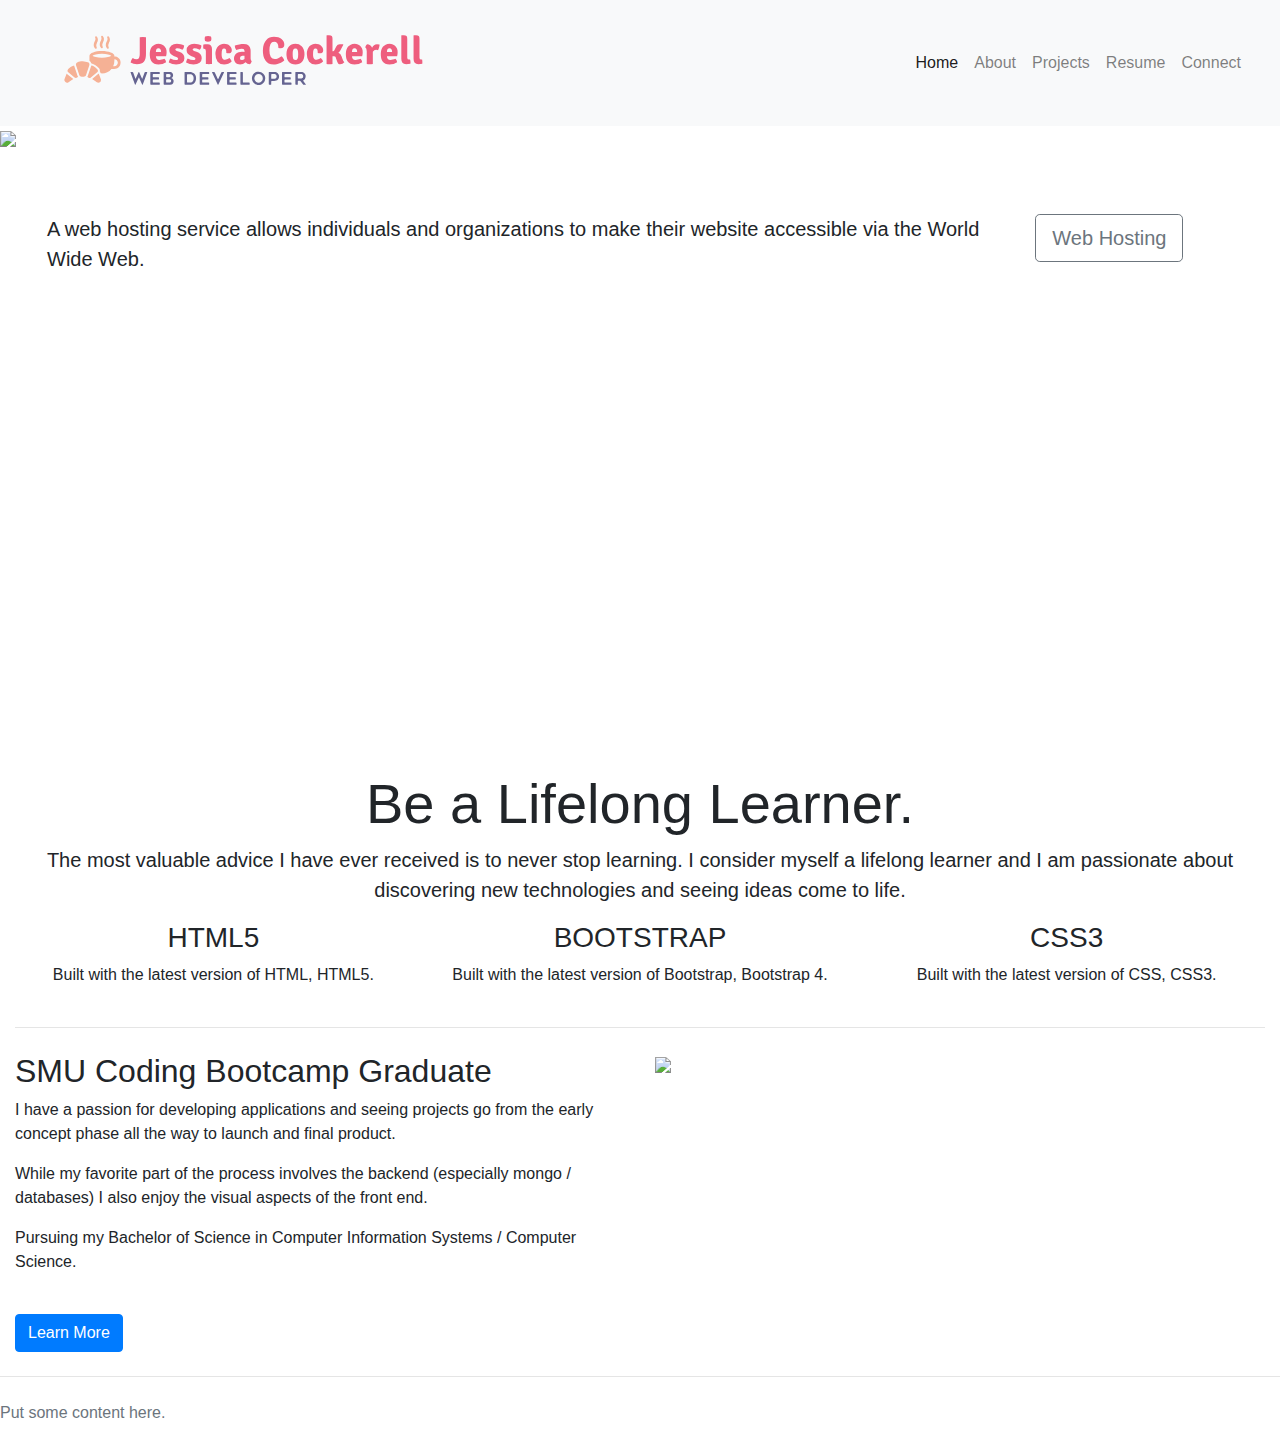
==== src/index.html @ 901bef82 "added slider and nav bar" ====
<!DOCTYPE html>
<html lang="en" dir="ltr">

<head>
	<meta charset="utf-8">
	<meta name="viewport" content="width=device-width, initial-scale=1">
	<title>Jessica Cockerell - Web Developer</title>
	<link rel="stylesheet" href="https://maxcdn.bootstrapcdn.com/bootstrap/4.0.0/css/bootstrap.min.css">
	<script src="https://ajax.googleapis.com/ajax/libs/jquery/3.3.1/jquery.min.js"></script>
	<script src="https://cdnjs.cloudflare.com/ajax/libs/popper.js/1.12.9/umd/popper.min.js"></script>
	<script src="https://maxcdn.bootstrapcdn.com/bootstrap/4.0.0/js/bootstrap.min.js"></script>
	<script src="https://use.fontawesome.com/releases/v5.0.8/js/all.js"></script>
	<link href="style.css" rel="stylesheet">
</head>

<body>
<!-- Navbar -->
  <nav class="navbar navbar-expand-md navbar-light bg-light sticky-top">
  		<div class="container-fluid">
  			<a class="navbar-brand" href="#"><img src="assets/images/jclogo.png"></a>
  			<button class="navbar-toggler" type="button" data-toggle="collapse" data-target="#navbarResponsive">
  			<span class="navbar-toggler-icon"></span>
  		</button>
  			<div class="collapse navbar-collapse" id="navbarResponsive">
  				<ul class="navbar-nav ml-auto">
  					<li class="nav-item active">
  						<a class="nav-link" href="#">Home</a>
  					</li>
  					<li class="nav-item">
  						<a class="nav-link" href="#">About</a>
  					</li>
  					<li class="nav-item">
  						<a class="nav-link" href="#">Projects</a>
  					</li>
  					<li class="nav-item">
  						<a class="nav-link" href="#">Resume</a>
  					</li>
  					<li class="nav-item">
  						<a class="nav-link" href="#">Connect</a>
  					</li>
  				</ul>

  			</div>
  		</div>
  	</nav>


  <main role="main">

    <!--- Image Slider -->
  	<div id="slides" class="carousel slide" data-ride="carousel">
  		<ul class="carousel-indicators">
  			<li data-target="#slides" data-slide-to="0" class="active"></li>
  			<li data-target="#slides" data-slide-to="1"></li>
  			<li data-target="#slides" data-slide-to="2"></li>
  		</ul>

  		<div class="carousel-inner">
  			<div class="carousel-item active">
  				<img src="assets/images/morningwork.jpg" />
  				<div class="carousel-caption">
  					<h1 class="display-2">Bootstrap</h1>
  					<h3>Complete Website Layout</h3>
  					<button type="button" class="btn btn-outline-light btn-lg">VIEW DEMO</button>
  					<button type="button" class="btn btn-primary btn-lg">Get Started</button>
  				</div>
  			</div>
  			<div class="carousel-item">
  				<img src="assets/images/morningwork.jpg" />
  			</div>
  			<div class="carousel-item">
  				<img src="assets/images/marb.jpg" />
  			</div>
  		</div>
  	</div>


    <!--- Jumbotron -->
  	<div class="container-fluid">
  		<div class="row jumbotron">
  			<div class="col-xs-12 col-sm-12 col-md-9 col-lg-9 col-xl-10">
  				<p class="lead"> A web hosting service allows individuals and organizations to make their website accessible via the World Wide Web.</p>
  			</div>
  			<div class="col-xs-12 col-sm-12 col-md-3 col-lg-3 col-xl-2">
  				<a href="#"><button type="button" class="btn btn-outline-secondary btn-lg">Web Hosting</button></a>
  			</div>
  		</div>
  	</div>

    <!-- <section class="jumbotron text-center"> -->
      <!-- <div class="container">
        <h1 class="jumbotron-heading">Album example</h1>
        <p class="lead text-muted">Something short and leading about the collection below—its contents, the creator, etc. Make it short and sweet, but not too short so folks don't simply skip over it entirely.</p>
        <p>
          <a href="#" class="btn btn-primary my-2">Main call to action</a>
          <a href="#" class="btn btn-secondary my-2">Secondary action</a>
        </p>
      </div> -->
    <!-- </section> -->

    <!--- Welcome Section -->
<div class="container-fluid padding">
  <div class="row welcome text-center">
    <div class="col-12">
      <h1 class="display-4">Be a Lifelong Learner.</h1>
    </div>
    <hr />
    <div class="col-12">
      <p class="lead">The most valuable advice I have ever received is to never stop learning. I consider myself a lifelong learner and I am passionate about discovering new technologies and seeing ideas come to life.</p>
    </div>
  </div>
</div>

<!--- Three Column Section -->
<div class="container-fluid padding">
  <div class="row text-center padding">
    <div class="col-xs-12 col-sm-6 col-md-4">
      <i class="fas fa-code"></i>
      <h3>HTML5</h3>
      <p>Built with the latest version of HTML, HTML5.</p>
    </div>
    <div class="col-xs-12 col-sm-6 col-md-4">
      <i class="fas fa-bold"></i>
      <h3>BOOTSTRAP</h3>
      <p>Built with the latest version of Bootstrap, Bootstrap 4.</p>
    </div>
    <div class="col-sm-12 col-md-4">
      <i class="fab fa-css3"></i>
      <h3>CSS3</h3>
      <p>Built with the latest version of CSS, CSS3.</p>
    </div>
  </div>
  <hr class="my-4" />
</div>

<!--- Two Column Section -->
<div class="container-fluid padding">
  <div class="row padding">
    <div class="col-lg-6">
      <h2>SMU Coding Bootcamp Graduate</h2>
      <p>I have a passion for developing applications and seeing projects go from the early concept phase all the way to launch and final product.</p>
      <p>While my favorite part of the process involves the backend (especially mongo / databases) I also enjoy the visual aspects of the front end.</p>
      <p>Pursuing my Bachelor of Science in Computer Information Systems / Computer Science. </p>
      <br />
      <a href="#" class="btn btn-primary">Learn More</a>
    </div>
    <div class="col-lg-6">
      <img src="img/desk.png" class="img-fluid" />
    </div>
  </div>
</div>
<hr class="my-4" />

  </main>

  <footer class="text-muted">
    <p>Put some content here.</p>
  </footer>

  <!-- jQuery (necessary for Bootstrap's JavaScript plugins) -->
<script src="https://ajax.googleapis.com/ajax/libs/jquery/1.12.4/jquery.min.js"></script>
<!-- Include all compiled plugins (below), or include individual files as needed -->
<script src="js/bootstrap.min.js"></script>
</body>

</html>
---- src/style.css ----
/* :root {
  --jumbotron-padding-y: 3rem;
} */


.jumbotron {
  height: 620px;
  width: 100%;
  /* background-image: url("assets/images/morningwork.jpg"); */
  /* background-size: cover;
  background-repeat: no-repeat;
  background-position: center; */
  border-radius: 0;
  color: $white;
  margin-bottom: 0;
  background-color: #fff;
}
/* @media (min-width: 768px) {
  .jumbotron {
    padding-top: calc(var(--jumbotron-padding-y) * 2);
    padding-bottom: calc(var(--jumbotron-padding-y) * 2);
  }
}

.jumbotron p:last-child {
  margin-bottom: 0;
}

.jumbotron-heading {
  font-weight: 300;
}

.jumbotron .container {
  max-width: 40rem;
}

footer {
  padding-top: 3rem;
  padding-bottom: 3rem;
}

footer p {
  margin-bottom: .25rem;
} */
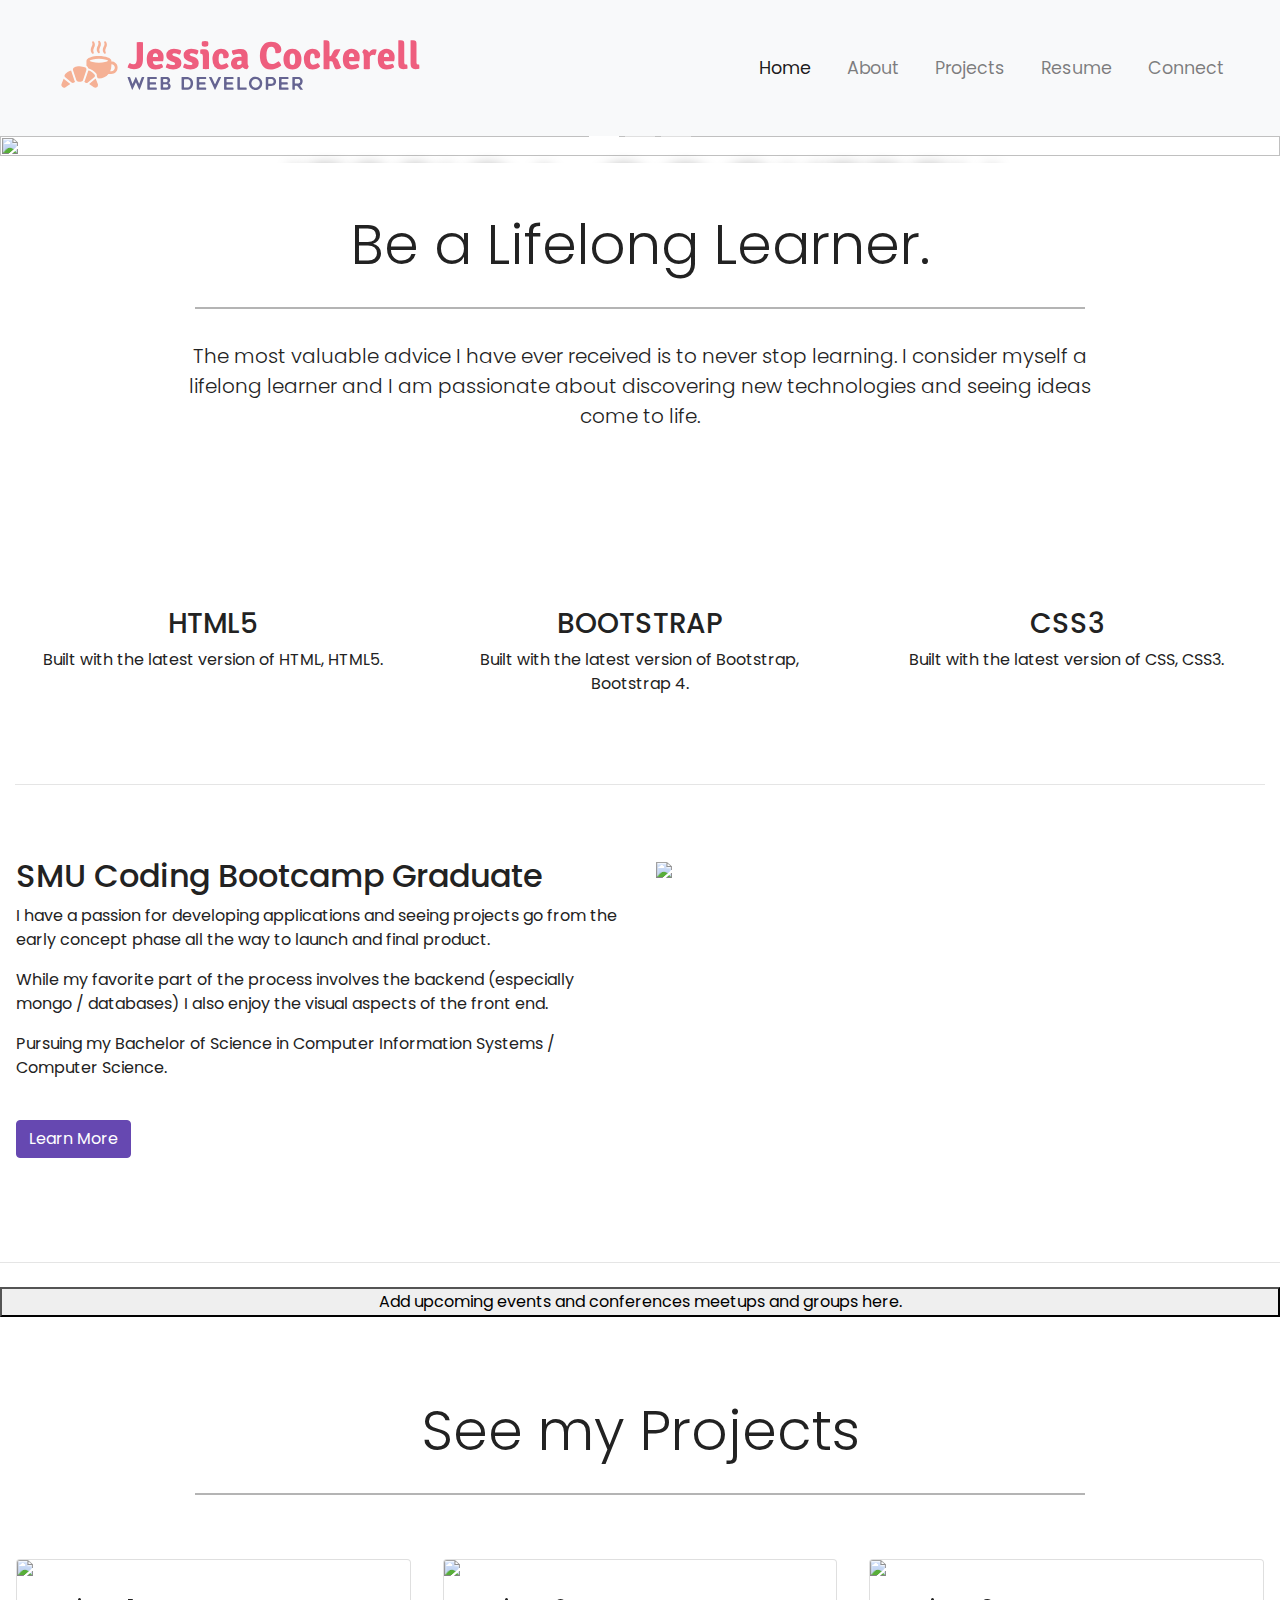
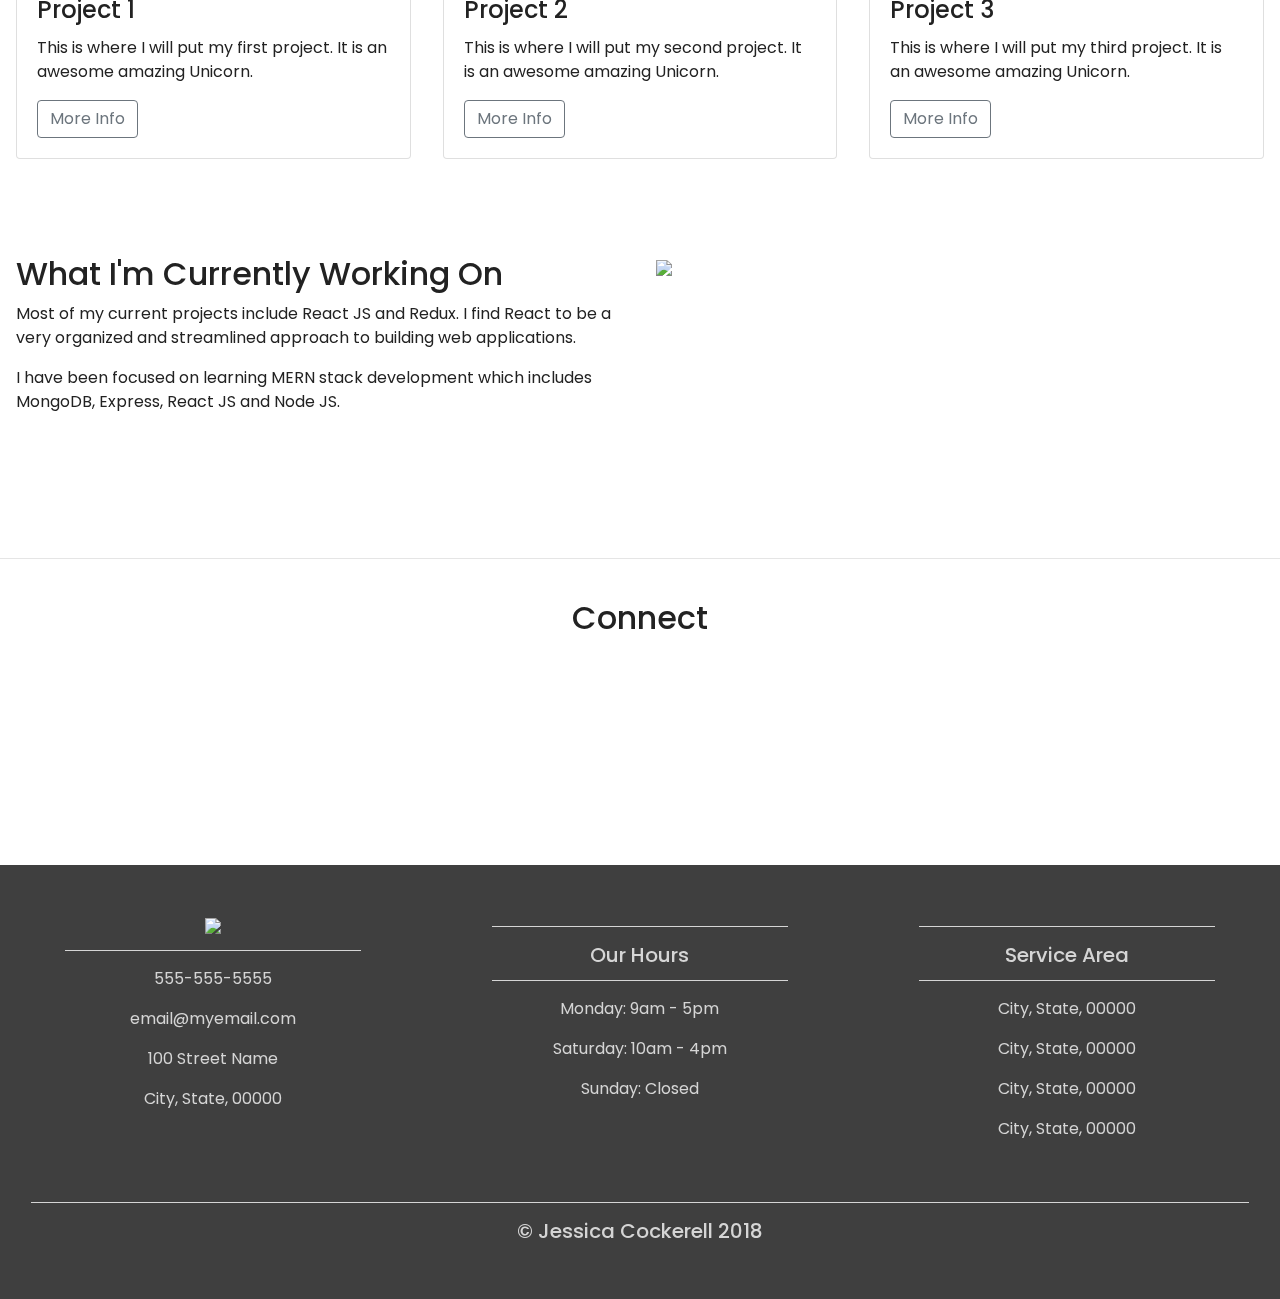
==== commit 962ec60b: "Projects and education sections" ====
--- a/src/index.html
+++ b/src/index.html
@@ -2,165 +2,295 @@
 <html lang="en" dir="ltr">
 
 <head>
-	<meta charset="utf-8">
-	<meta name="viewport" content="width=device-width, initial-scale=1">
-	<title>Jessica Cockerell - Web Developer</title>
-	<link rel="stylesheet" href="https://maxcdn.bootstrapcdn.com/bootstrap/4.0.0/css/bootstrap.min.css">
-	<script src="https://ajax.googleapis.com/ajax/libs/jquery/3.3.1/jquery.min.js"></script>
-	<script src="https://cdnjs.cloudflare.com/ajax/libs/popper.js/1.12.9/umd/popper.min.js"></script>
-	<script src="https://maxcdn.bootstrapcdn.com/bootstrap/4.0.0/js/bootstrap.min.js"></script>
-	<script src="https://use.fontawesome.com/releases/v5.0.8/js/all.js"></script>
-	<link href="style.css" rel="stylesheet">
+  <meta charset="utf-8">
+  <meta name="viewport" content="width=device-width, initial-scale=1">
+  <title>Jessica Cockerell - Web Developer</title>
+  <link rel="stylesheet" href="https://maxcdn.bootstrapcdn.com/bootstrap/4.0.0/css/bootstrap.min.css">
+  <script src="https://ajax.googleapis.com/ajax/libs/jquery/3.3.1/jquery.min.js"></script>
+  <script src="https://cdnjs.cloudflare.com/ajax/libs/popper.js/1.12.9/umd/popper.min.js"></script>
+  <script src="https://maxcdn.bootstrapcdn.com/bootstrap/4.0.0/js/bootstrap.min.js"></script>
+  <script src="https://use.fontawesome.com/releases/v5.0.8/js/all.js"></script>
+  <link href="style.css" rel="stylesheet">
 </head>
 
 <body>
-<!-- Navbar -->
+  <!-- Navbar -->
   <nav class="navbar navbar-expand-md navbar-light bg-light sticky-top">
-  		<div class="container-fluid">
-  			<a class="navbar-brand" href="#"><img src="assets/images/jclogo.png"></a>
-  			<button class="navbar-toggler" type="button" data-toggle="collapse" data-target="#navbarResponsive">
+    <div class="container-fluid">
+      <a class="navbar-brand" href="#"><img src="assets/images/jclogo.png"></a>
+      <button class="navbar-toggler" type="button" data-toggle="collapse" data-target="#navbarResponsive">
   			<span class="navbar-toggler-icon"></span>
   		</button>
-  			<div class="collapse navbar-collapse" id="navbarResponsive">
-  				<ul class="navbar-nav ml-auto">
-  					<li class="nav-item active">
-  						<a class="nav-link" href="#">Home</a>
-  					</li>
-  					<li class="nav-item">
-  						<a class="nav-link" href="#">About</a>
-  					</li>
-  					<li class="nav-item">
-  						<a class="nav-link" href="#">Projects</a>
-  					</li>
-  					<li class="nav-item">
-  						<a class="nav-link" href="#">Resume</a>
-  					</li>
-  					<li class="nav-item">
-  						<a class="nav-link" href="#">Connect</a>
-  					</li>
-  				</ul>
-
-  			</div>
-  		</div>
-  	</nav>
+      <div class="collapse navbar-collapse" id="navbarResponsive">
+        <ul class="navbar-nav ml-auto">
+          <li class="nav-item active">
+            <a class="nav-link" href="#">Home</a>
+          </li>
+          <li class="nav-item">
+            <a class="nav-link" href="#">About</a>
+          </li>
+          <li class="nav-item">
+            <a class="nav-link" href="#">Projects</a>
+          </li>
+          <li class="nav-item">
+            <a class="nav-link" href="#">Resume</a>
+          </li>
+          <li class="nav-item">
+            <a class="nav-link" href="#">Connect</a>
+          </li>
+        </ul>
+
+      </div>
+    </div>
+  </nav>
 
 
   <main role="main">
 
     <!--- Image Slider -->
-  	<div id="slides" class="carousel slide" data-ride="carousel">
-  		<ul class="carousel-indicators">
-  			<li data-target="#slides" data-slide-to="0" class="active"></li>
-  			<li data-target="#slides" data-slide-to="1"></li>
-  			<li data-target="#slides" data-slide-to="2"></li>
-  		</ul>
-
-  		<div class="carousel-inner">
-  			<div class="carousel-item active">
-  				<img src="assets/images/morningwork.jpg" />
-  				<div class="carousel-caption">
-  					<h1 class="display-2">Bootstrap</h1>
-  					<h3>Complete Website Layout</h3>
-  					<button type="button" class="btn btn-outline-light btn-lg">VIEW DEMO</button>
-  					<button type="button" class="btn btn-primary btn-lg">Get Started</button>
-  				</div>
-  			</div>
-  			<div class="carousel-item">
-  				<img src="assets/images/morningwork.jpg" />
-  			</div>
-  			<div class="carousel-item">
-  				<img src="assets/images/marb.jpg" />
-  			</div>
-  		</div>
-  	</div>
+    <div id="slides" class="carousel slide" data-ride="carousel">
+      <ul class="carousel-indicators">
+        <li data-target="#slides" data-slide-to="0" class="active"></li>
+        <li data-target="#slides" data-slide-to="1"></li>
+        <li data-target="#slides" data-slide-to="2"></li>
+      </ul>
+
+      <div class="carousel-inner">
+        <div class="carousel-item active">
+          <img src="assets/images/morningwork.jpg" />
+          <div class="carousel-caption">
+            <h1 class="display-2">Jessica Cockerell</h1>
+            <h3>Full Stack Web Developer</h3>
+            <button type="button" class="btn btn-outline-light btn-lg">CONNECT</button>
+            <button type="button" class="btn btn-primary btn-lg">See Projects</button>
+          </div>
+        </div>
+        <div class="carousel-item">
+          <img src="assets/images/morningwork.jpg" />
+        </div>
+        <div class="carousel-item">
+          <img src="assets/images/marb.jpg" />
+        </div>
+      </div>
+    </div>
 
 
     <!--- Jumbotron -->
-  	<div class="container-fluid">
-  		<div class="row jumbotron">
-  			<div class="col-xs-12 col-sm-12 col-md-9 col-lg-9 col-xl-10">
-  				<p class="lead"> A web hosting service allows individuals and organizations to make their website accessible via the World Wide Web.</p>
-  			</div>
-  			<div class="col-xs-12 col-sm-12 col-md-3 col-lg-3 col-xl-2">
-  				<a href="#"><button type="button" class="btn btn-outline-secondary btn-lg">Web Hosting</button></a>
-  			</div>
-  		</div>
-  	</div>
-
-    <!-- <section class="jumbotron text-center"> -->
-      <!-- <div class="container">
-        <h1 class="jumbotron-heading">Album example</h1>
-        <p class="lead text-muted">Something short and leading about the collection below—its contents, the creator, etc. Make it short and sweet, but not too short so folks don't simply skip over it entirely.</p>
-        <p>
-          <a href="#" class="btn btn-primary my-2">Main call to action</a>
-          <a href="#" class="btn btn-secondary my-2">Secondary action</a>
-        </p>
-      </div> -->
-    <!-- </section> -->
+    <!-- <div class="container-fluid">
+      <div class="row jumbotron">
+        <div class="col-xs-12 col-sm-12 col-md-9 col-lg-9 col-xl-10">
+          <p class="lead"> A web hosting service allows individuals and organizations to make their website accessible via the World Wide Web.</p>
+        </div>
+        <div class="col-xs-12 col-sm-12 col-md-3 col-lg-3 col-xl-2">
+          <a href="#"><button type="button" class="btn btn-outline-secondary btn-lg">Web Hosting</button></a>
+        </div>
+      </div>
+    </div> -->
+
 
     <!--- Welcome Section -->
-<div class="container-fluid padding">
-  <div class="row welcome text-center">
-    <div class="col-12">
-      <h1 class="display-4">Be a Lifelong Learner.</h1>
-    </div>
-    <hr />
-    <div class="col-12">
-      <p class="lead">The most valuable advice I have ever received is to never stop learning. I consider myself a lifelong learner and I am passionate about discovering new technologies and seeing ideas come to life.</p>
-    </div>
-  </div>
-</div>
-
-<!--- Three Column Section -->
-<div class="container-fluid padding">
-  <div class="row text-center padding">
-    <div class="col-xs-12 col-sm-6 col-md-4">
-      <i class="fas fa-code"></i>
-      <h3>HTML5</h3>
-      <p>Built with the latest version of HTML, HTML5.</p>
-    </div>
-    <div class="col-xs-12 col-sm-6 col-md-4">
-      <i class="fas fa-bold"></i>
-      <h3>BOOTSTRAP</h3>
-      <p>Built with the latest version of Bootstrap, Bootstrap 4.</p>
-    </div>
-    <div class="col-sm-12 col-md-4">
-      <i class="fab fa-css3"></i>
-      <h3>CSS3</h3>
-      <p>Built with the latest version of CSS, CSS3.</p>
-    </div>
-  </div>
-  <hr class="my-4" />
-</div>
-
-<!--- Two Column Section -->
-<div class="container-fluid padding">
-  <div class="row padding">
-    <div class="col-lg-6">
-      <h2>SMU Coding Bootcamp Graduate</h2>
-      <p>I have a passion for developing applications and seeing projects go from the early concept phase all the way to launch and final product.</p>
-      <p>While my favorite part of the process involves the backend (especially mongo / databases) I also enjoy the visual aspects of the front end.</p>
-      <p>Pursuing my Bachelor of Science in Computer Information Systems / Computer Science. </p>
-      <br />
-      <a href="#" class="btn btn-primary">Learn More</a>
-    </div>
-    <div class="col-lg-6">
-      <img src="img/desk.png" class="img-fluid" />
-    </div>
-  </div>
-</div>
-<hr class="my-4" />
-
+    <div class="container-fluid padding">
+      <div class="row welcome text-center">
+        <div class="col-12">
+          <h1 class="display-4">Be a Lifelong Learner.</h1>
+        </div>
+        <hr />
+        <div class="col-12">
+          <p class="lead">The most valuable advice I have ever received is to never stop learning. I consider myself a lifelong learner and I am passionate about discovering new technologies and seeing ideas come to life.</p>
+        </div>
+      </div>
+    </div>
+
+    <!--- Three Column Section -->
+    <div class="container-fluid padding">
+      <div class="row text-center padding">
+        <div class="col-xs-12 col-sm-6 col-md-4">
+          <i class="fas fa-code"></i>
+          <h3>HTML5</h3>
+          <p>Built with the latest version of HTML, HTML5.</p>
+        </div>
+        <div class="col-xs-12 col-sm-6 col-md-4">
+          <i class="fas fa-bold"></i>
+          <h3>BOOTSTRAP</h3>
+          <p>Built with the latest version of Bootstrap, Bootstrap 4.</p>
+        </div>
+        <div class="col-sm-12 col-md-4">
+          <i class="fab fa-css3"></i>
+          <h3>CSS3</h3>
+          <p>Built with the latest version of CSS, CSS3.</p>
+        </div>
+      </div>
+      <hr class="my-4" />
+    </div>
+
+    <!--- Two Column Section -->
+    <div class="container-fluid padding">
+      <div class="row padding">
+        <div class="col-lg-6">
+          <h2>SMU Coding Bootcamp Graduate</h2>
+          <p>I have a passion for developing applications and seeing projects go from the early concept phase all the way to launch and final product.</p>
+          <p>While my favorite part of the process involves the backend (especially mongo / databases) I also enjoy the visual aspects of the front end.</p>
+          <p>Pursuing my Bachelor of Science in Computer Information Systems / Computer Science. </p>
+          <br />
+          <a href="#" class="btn btn-primary">Learn More</a>
+        </div>
+        <div class="col-lg-6">
+          <img src="assets/images/class.png" class="img-fluid" />
+        </div>
+      </div>
+    </div>
+    <hr class="my-4" />
+
+    <!--- Fixed background -->
+    <figure>
+      <div class="fixed-wrap">
+        <div id="fixed">
+        </div>
+      </div>
+    </figure>
+
+    <!--- Upcoming Events Section -->
+
+    <button class="fun" data-toggle="collapse" data-target="#emoji">Add upcoming events and conferences meetups and groups here.</button>
+    <div id="emoji" class="collapse">
+      <div class="container-fluid padding">
+        <div class="row text-center">
+          <div class="col-sm-6 col-md-3">
+            <img class="gif" src="img/gif/panda.gif" />
+          </div>
+          <div class="col-sm-6 col-md-3">
+            <img class="gif" src="img/gif/poo.gif" />
+          </div>
+          <div class="col-sm-6 col-md-3">
+            <img class="gif" src="img/gif/unicorn.gif" />
+          </div>
+          <div class="col-sm-6 col-md-3">
+            <img class="gif" src="img/gif/chicken.gif" />
+          </div>
+        </div>
+      </div>
+    </div>
+
+    <!--- My Projects -->
+    <div class="container-fluid padding">
+      <div class="row welcome text-center">
+        <div class="col-12">
+          <h1 class="display-4">See my Projects</h1>
+        </div>
+        <hr />
+      </div>
+    </div>
+
+    <!--- Cards -->
+    <div class="container-fluid padding">
+      <div class="row padding">
+        <div class="col-md-4">
+          <div class="card">
+            <img class="card-img-top" src="img/team1.png" />
+            <div class="card-body">
+              <h4 class="card-title">Project 1</h4>
+              <p class="cardd-text">This is where I will put my first project. It is an awesome amazing Unicorn.</p>
+              <a href="#" class="btn btn-outline-secondary">More Info</a>
+            </div>
+          </div>
+        </div>
+        <div class="col-md-4">
+          <div class="card">
+            <img class="card-img-top" src="img/team2.png" />
+            <div class="card-body">
+              <h4 class="card-title">Project 2</h4>
+              <p class="cardd-text">This is where I will put my second project. It is an awesome amazing Unicorn.</p>
+              <a href="#" class="btn btn-outline-secondary">More Info</a>
+            </div>
+          </div>
+        </div>
+        <div class="col-md-4">
+          <div class="card">
+            <img class="card-img-top" src="img/team3.png" />
+            <div class="card-body">
+              <h4 class="card-title">Project 3</h4>
+              <p class="cardd-text">This is where I will put my third project. It is an awesome amazing Unicorn.</p>
+              <a href="#" class="btn btn-outline-secondary">More Info</a>
+            </div>
+          </div>
+        </div>
+      </div>
+    </div>
+
+    <!--- Two Column Section -->
+    <div class="container-fluid padding">
+      <div class="row padding">
+        <div class="col-lg-6">
+          <h2>What I'm Currently Working On</h2>
+          <p>Most of my current projects include React JS and Redux. I find React to be a very organized and streamlined approach to building web applications.</p>
+          <p>I have been focused on learning MERN stack development which includes MongoDB, Express, React JS and Node JS. </p>
+          <br />
+        </div>
+        <div class="col-lg-6">
+          <img src="img/bootstrap2.png" class="img-fluid" />
+        </div>
+      </div>
+    </div>
+    <hr class="my-4" />
+
+    <!--- Connect -->
+    <div class="container-fluid padding">
+      <div class="row text-center padding">
+        <div class="col-12">
+          <h2>Connect</h2>
+        </div>
+        <div class="col-12 social padding">
+          <a href="#"><i class="fab fa-twitter"></i></a>
+          <a href="#"><i class="fab fa-github"></i></a>
+          <a href="#"><i class="fab fa-linkedin"></i></a>
+          <a href="#"><i class="fab fa-product-hunt"></i></a>
+          <a href="#"><i class="fas fa-envelope-square"></i></a>
+        </div>
+      </div>
+    </div>
   </main>
 
-  <footer class="text-muted">
-    <p>Put some content here.</p>
+  <!--- Footer -->
+  <footer>
+    <div class="container-fluid padding">
+      <div class="row text-center">
+        <div class="col-md-4">
+          <img src="img/w3newbie.png" />
+          <hr class="light" />
+          <p>555-555-5555</p>
+          <p>email@myemail.com</p>
+          <p>100 Street Name</p>
+          <p>City, State, 00000</p>
+        </div>
+        <div class="col-md-4">
+          <hr class="light" />
+          <h5>Our Hours</h5>
+          <hr class="light" />
+          <p>Monday: 9am - 5pm</p>
+          <p>Saturday: 10am - 4pm</p>
+          <p>Sunday: Closed</p>
+        </div>
+        <div class="col-md-4">
+          <hr class="light" />
+          <h5>Service Area</h5>
+          <hr class="light" />
+          <p>City, State, 00000</p>
+          <p>City, State, 00000</p>
+          <p>City, State, 00000</p>
+          <p>City, State, 00000</p>
+        </div>
+      </div>
+      <div class="col-12 text-center">
+        <hr class="light-100" />
+        <h5>&copy; Jessica Cockerell 2018</h5>
+      </div>
+    </div>
   </footer>
 
   <!-- jQuery (necessary for Bootstrap's JavaScript plugins) -->
-<script src="https://ajax.googleapis.com/ajax/libs/jquery/1.12.4/jquery.min.js"></script>
-<!-- Include all compiled plugins (below), or include individual files as needed -->
-<script src="js/bootstrap.min.js"></script>
+  <script src="https://ajax.googleapis.com/ajax/libs/jquery/1.12.4/jquery.min.js"></script>
+  <!-- Include all compiled plugins (below), or include individual files as needed -->
+  <script src="js/bootstrap.min.js"></script>
 </body>
 
 </html>
--- a/src/style.css
+++ b/src/style.css
@@ -1,44 +1,283 @@
-/* :root {
-  --jumbotron-padding-y: 3rem;
-} */
-
+@import url('https://fonts.googleapis.com/css?family=Poppins:400,500,700');
+
+html, body {
+  height: 100%;
+  width: 100%;
+  font-family: 'Poppins', sans-serif;
+  color: #222;
+}
+
+.navbar {
+  padding: .8rem;
+}
+
+.navbar-nav li {
+  padding-right: 20px;
+}
+
+.nav-link {
+  font-size: 1.1em !important;
+}
+
+.carousel-inner img {
+  width: 100%;
+  height: 100%;
+}
+
+.carousel-caption {
+  position: absolute;
+  top: 50%;
+  transform: translateY(-50%);
+}
+
+.carousel-caption h1 {
+  font-size: 500%;
+  text-transform: uppercase;
+  text-shadow: 1px 1px 15px #000;
+}
+
+.carousel-caption h3 {
+  font-size: 200%;
+  font-weight: 500;
+  text-shadow: 1px 1px 10px #000;
+  padding-bottom: 1rem;
+}
+
+.btn-primary {
+  background-color: #6648b1;
+  border: 1px solid #6648b1;
+}
+
+.btn-primary:hover {
+  background-color: #563d7c;
+  border: 1px solid #563d7c;
+}
 
 .jumbotron {
-  height: 620px;
-  width: 100%;
-  /* background-image: url("assets/images/morningwork.jpg"); */
-  /* background-size: cover;
-  background-repeat: no-repeat;
-  background-position: center; */
+  padding: 1rem;
   border-radius: 0;
-  color: $white;
-  margin-bottom: 0;
-  background-color: #fff;
-}
-/* @media (min-width: 768px) {
-  .jumbotron {
-    padding-top: calc(var(--jumbotron-padding-y) * 2);
-    padding-bottom: calc(var(--jumbotron-padding-y) * 2);
-  }
-}
-
-.jumbotron p:last-child {
-  margin-bottom: 0;
-}
-
-.jumbotron-heading {
-  font-weight: 300;
-}
-
-.jumbotron .container {
-  max-width: 40rem;
+}
+
+.padding {
+  padding-bottom: 2rem;
+}
+
+.welcome {
+  width: 75%;
+  margin: 0 auto;
+  padding-top: 2rem;
+}
+
+.welcome hr {
+  border-top: 2px solid #b4b4b4;
+  width: 95%;
+  margin-top: .3rem;
+  margin-bottom: 1rem;
+}
+
+.fa-code {
+  color: #e54d26;
+}
+.fa-bold {
+  color: #563d7c;
+}
+
+.fa-css3 {
+  color: #2163af;
+}
+
+.fa-code, .fa-bold, .fa-css3 {
+  font-size: 4em;
+  margin: 1rem;
+}
+
+.fun {
+  width: 100%;
+  margin-bottom: 2rem;
+}
+.gif {
+  max-width: 100%;
+}
+
+.social a {
+  font-size: 4.5em;
+  padding: 3rem;
+}
+
+.fa-facebook {
+  color: #3b5998;
+}
+
+.fa-twitter {
+  color: #00aced;
+}
+
+.fa-google-plus-g {
+  color: #dd4b39;
+}
+
+.fa-instagram {
+  color: #517fa4;
+}
+
+.fa-youtube {
+  color: #bb0000;
+}
+
+.fa-facebook:hover,
+.fa-twitter:hover,
+.fa-google-plus-g:hover,
+.fa-instagram:hover,
+.fa-youtube:hover {
+  color: #d5d5d5;
 }
 
 footer {
-  padding-top: 3rem;
-  padding-bottom: 3rem;
-}
-
-footer p {
-  margin-bottom: .25rem;
-} */
+  background-color: #3f3f3f;
+  color: #d5d5d5;
+  padding-top: 2rem;
+}
+
+hr.light {
+  border-top: 1px solid #d5d5d5;
+  width: 75%;
+  margin-top: .8rem;
+  margin-bottom: 1rem;
+}
+
+footer a {
+  color: #d5d5d5;
+}
+
+hr.light-100 {
+  border-top: 1px solid #d5d5d5;
+  width: 100%;
+  margin-top: .8rem;
+  margin-bottom: 1rem;
+}
+
+
+/*---Media Queries --*/
+@media (max-width: 992px) {
+  .social a {
+    font-size: 4em;
+    padding: 2rem;
+  }
+  }
+@media (max-width: 768px) {
+  .carousel-caption {
+    top: 45%;
+  }
+
+  .carousel-caption h1 {
+    font-size: 350%;
+  }
+
+  .carousel-caption h3 {
+    font-size: 140%;
+    font-weight: 400;
+    padding-bottom: .2rem;
+  }
+  .carousel-caption .btn {
+    font-size: 95%;
+    padding: 8px 14px;
+  }
+  .display-4 {
+    font-size: 200%;
+  }
+  .social a {
+    font-size: 2.5em;
+    padding: 1.2rem;
+  }
+}
+@media (max-width: 576px) {
+  .carousel-caption {
+    top: 40%;
+  }
+
+  .carousel-caption h1 {
+    font-size: 250%;
+  }
+
+  .carousel-caption h3 {
+    font-size: 110%;
+  }
+  .carousel-caption .btn {
+    font-size: 90%;
+    padding: 4px 8px;
+  }
+  .carousel-indicators {
+    display: none;
+  }
+  .display-4 {
+    font-size: 160%;
+  }
+  .social a {
+    font-size: 2em;
+    padding: .7rem;
+  }
+}
+
+
+/*---Firefox Bug Fix --*/
+.carousel-item {
+  transition: -webkit-transform 0.5s ease;
+  transition: transform 0.5s ease;
+  transition: transform 0.5s ease, -webkit-transform 0.5s ease;
+  -webkit-backface-visibility: visible;
+  backface-visibility: visible;
+}
+/*--- Fixed Background Image --*/
+figure {
+  position: relative;
+  width: 100%;
+  height: 60%;
+  margin: 0!important;
+}
+.fixed-wrap {
+  clip: rect(0, auto, auto, 0);
+  position: absolute;
+  top: 0;
+  left: 0;
+  width: 100%;
+  height: 100%;
+}
+#fixed {
+  background-image: url('img/mac.png');
+  position: fixed;
+  display: block;
+  top: 0;
+  left: 0;
+  width: 100%;
+  height: 100%;
+  background-size: cover;
+  background-position: center center;
+  -webkit-transform: translateZ(0);
+          transform: translateZ(0);
+  will-change: transform;
+}
+/*--- Bootstrap Padding Fix --*/
+[class*="col-"] {
+    padding: 1rem;
+}
+
+
+
+
+
+/*
+Extra small (xs) devices (portrait phones, less than 576px)
+No media query since this is the default in Bootstrap
+
+Small (sm) devices (landscape phones, 576px and up)
+@media (min-width: 576px) { ... }
+
+Medium (md) devices (tablets, 768px and up)
+@media (min-width: 768px) { ... }
+
+Large (lg) devices (desktops, 992px and up)
+@media (min-width: 992px) { ... }
+
+Extra (xl) large devices (large desktops, 1200px and up)
+@media (min-width: 1200px) { ... }
+*/
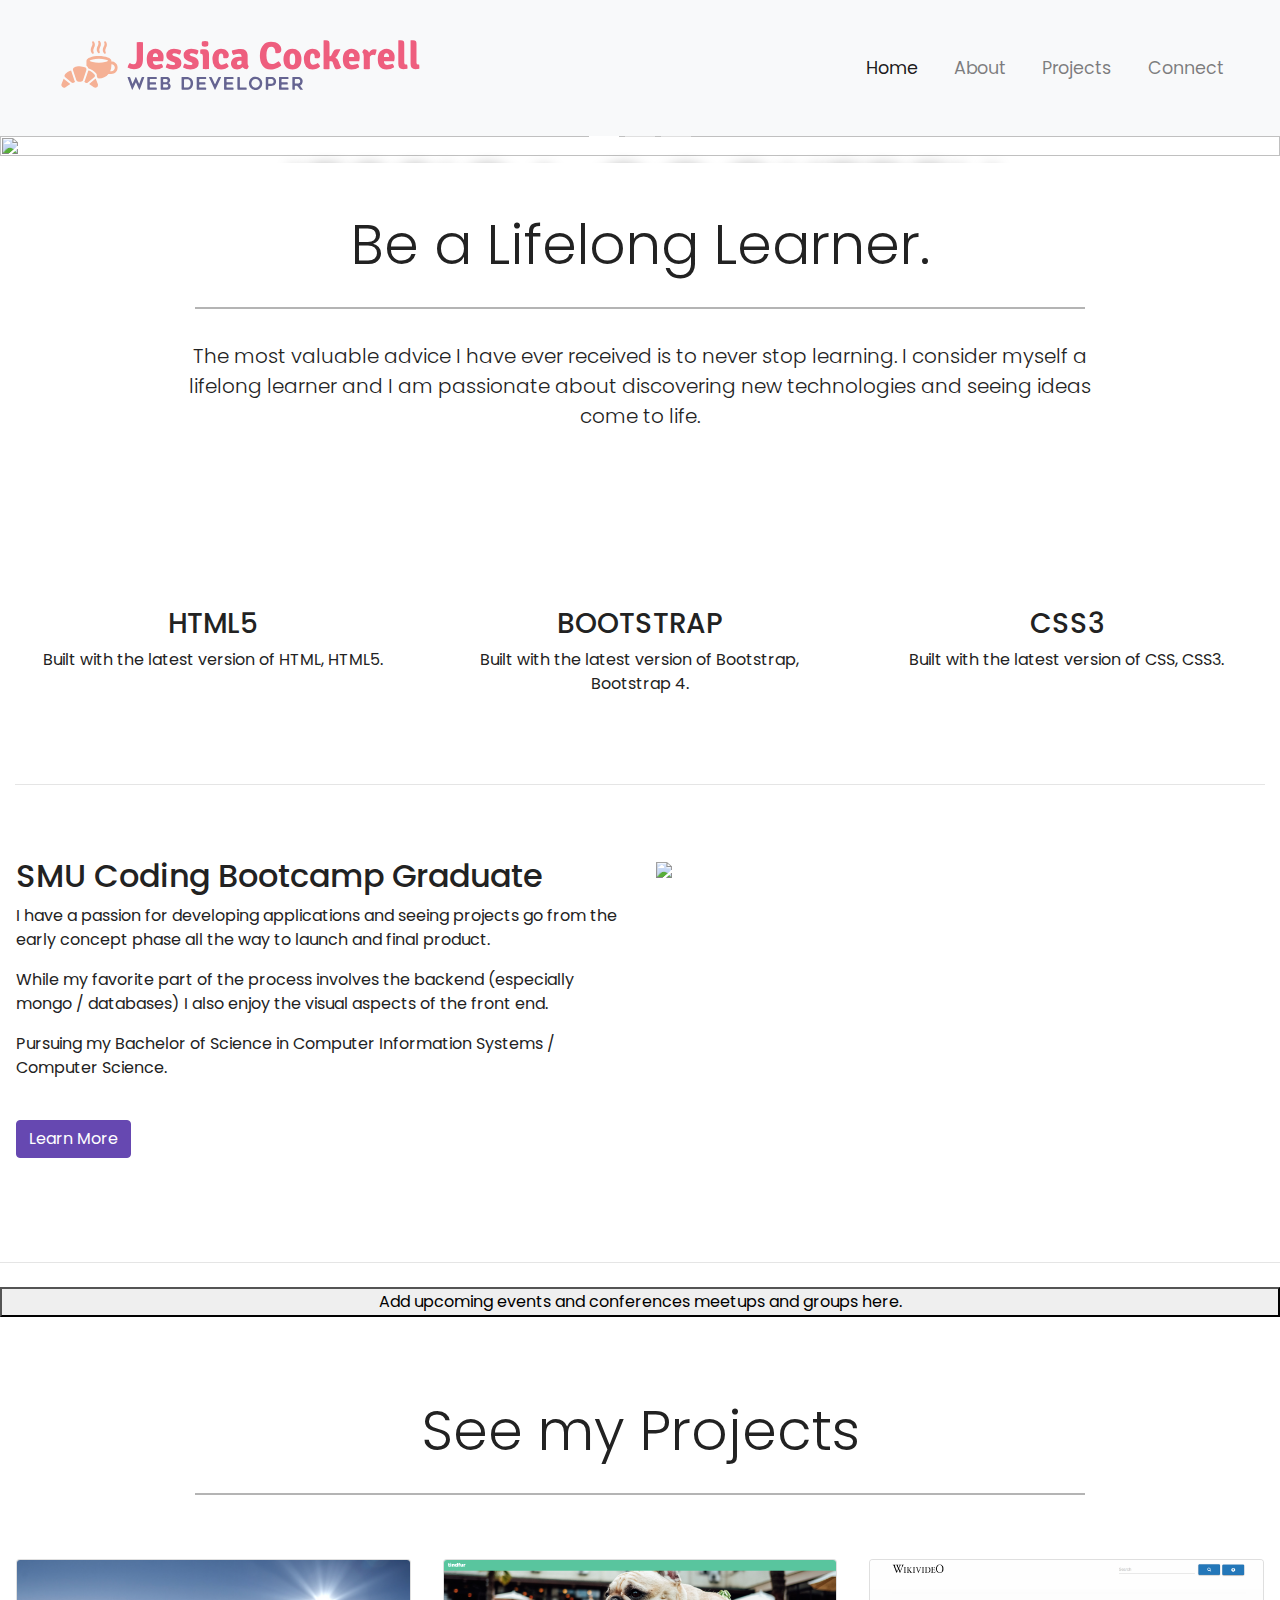
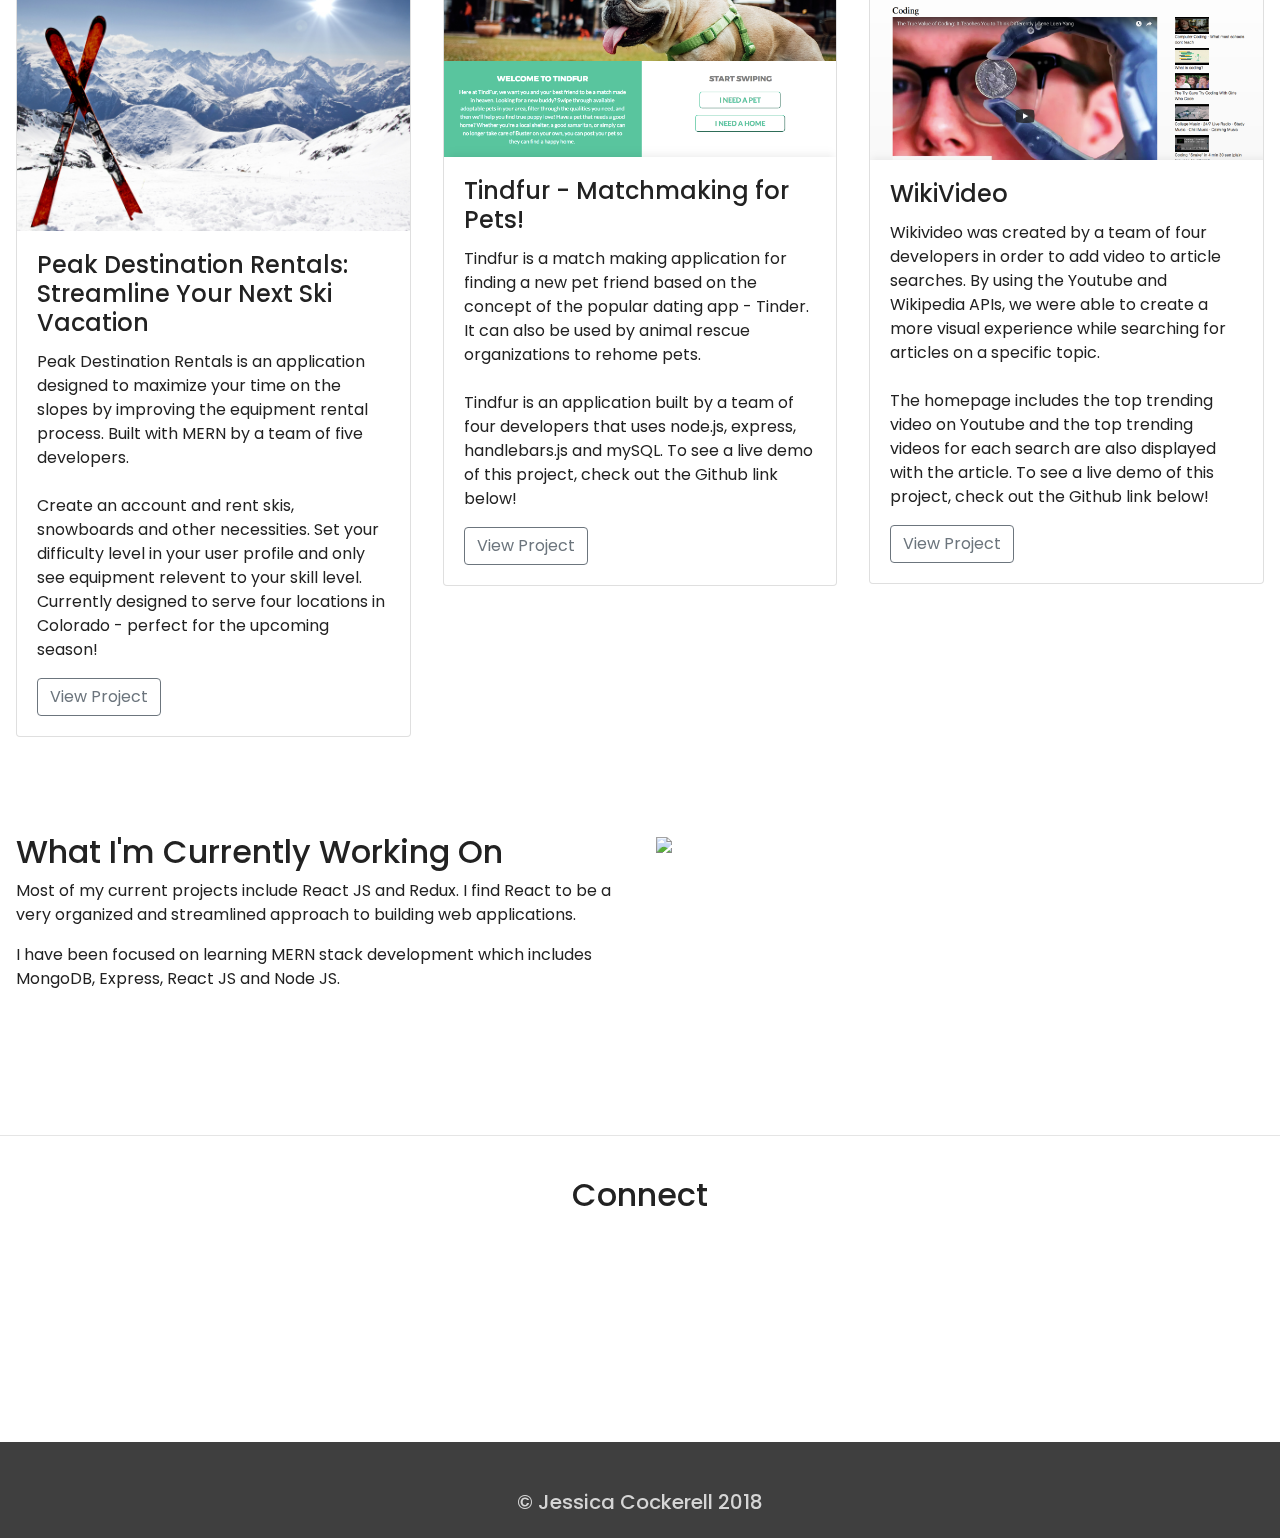
==== commit 6012ff4f: "Added projects" ====
--- a/src/index.html
+++ b/src/index.html
@@ -33,9 +33,6 @@
             <a class="nav-link" href="#">Projects</a>
           </li>
           <li class="nav-item">
-            <a class="nav-link" href="#">Resume</a>
-          </li>
-          <li class="nav-item">
             <a class="nav-link" href="#">Connect</a>
           </li>
         </ul>
@@ -186,31 +183,42 @@
       <div class="row padding">
         <div class="col-md-4">
           <div class="card">
-            <img class="card-img-top" src="img/team1.png" />
+            <img class="card-img-top" src="assets/images/landingmain.jpg" />
             <div class="card-body">
-              <h4 class="card-title">Project 1</h4>
-              <p class="cardd-text">This is where I will put my first project. It is an awesome amazing Unicorn.</p>
-              <a href="#" class="btn btn-outline-secondary">More Info</a>
+              <h4 class="card-title">Peak Destination Rentals: Streamline Your Next Ski Vacation</h4>
+              <p class="cardd-text">Peak Destination Rentals is an application designed to maximize your time on the slopes by improving the equipment rental process.
+                Built with MERN by a team of five developers. <br><br />
+                Create an account and rent skis, snowboards and other necessities.
+                Set your difficulty level in your user profile and only see equipment relevent to your skill level.
+                Currently designed to serve four locations in Colorado - perfect for the upcoming season!</p>
+              <a href="https://github.com/JP211/Peak-Destinations-Rentals" target=_blank class="btn btn-outline-secondary">View Project</a>
             </div>
           </div>
         </div>
         <div class="col-md-4">
           <div class="card">
-            <img class="card-img-top" src="img/team2.png" />
+            <img class="card-img-top" src="assets/images/tindfur.png" />
             <div class="card-body">
-              <h4 class="card-title">Project 2</h4>
-              <p class="cardd-text">This is where I will put my second project. It is an awesome amazing Unicorn.</p>
-              <a href="#" class="btn btn-outline-secondary">More Info</a>
+              <h4 class="card-title">Tindfur - Matchmaking for Pets!</h4>
+              <p class="cardd-text">Tindfur is a match making application for finding a new pet friend based on the concept of the popular dating app - Tinder.
+                It can also be used by animal rescue organizations to rehome pets.
+                <br><br />
+                Tindfur is an application built by a team of four developers that uses node.js, express, handlebars.js and mySQL. To see a live demo of this project, check out the Github link below!</p>
+              <a href="https://github.com/JP211/Tindfur" target=_blank class="btn btn-outline-secondary">View Project</a>
             </div>
           </div>
         </div>
         <div class="col-md-4">
           <div class="card">
-            <img class="card-img-top" src="img/team3.png" />
+            <img class="card-img-top" src="assets/images/wikivideo.png" />
             <div class="card-body">
-              <h4 class="card-title">Project 3</h4>
-              <p class="cardd-text">This is where I will put my third project. It is an awesome amazing Unicorn.</p>
-              <a href="#" class="btn btn-outline-secondary">More Info</a>
+              <h4 class="card-title">WikiVideo</h4>
+              <p class="cardd-text">Wikivideo was created by a team of four developers in order to add video to article searches.
+                By using the Youtube and Wikipedia APIs, we were able to create a more visual experience while searching for articles on a specific topic.
+                <br><br />
+                The homepage includes the top trending video on Youtube and the top trending videos for each search are also displayed with the article.
+              To see a live demo of this project, check out the Github link below!</p>
+              <a href="https://github.com/JP211/Wikivideo" target=_blank class="btn btn-outline-secondary">View Project</a>
             </div>
           </div>
         </div>
@@ -252,7 +260,7 @@
 
   <!--- Footer -->
   <footer>
-    <div class="container-fluid padding">
+    <!-- <div class="container-fluid padding">
       <div class="row text-center">
         <div class="col-md-4">
           <img src="img/w3newbie.png" />
@@ -279,9 +287,9 @@
           <p>City, State, 00000</p>
           <p>City, State, 00000</p>
         </div>
-      </div>
+      </div> -->
       <div class="col-12 text-center">
-        <hr class="light-100" />
+        <!-- <hr class="light-100" /> -->
         <h5>&copy; Jessica Cockerell 2018</h5>
       </div>
     </div>
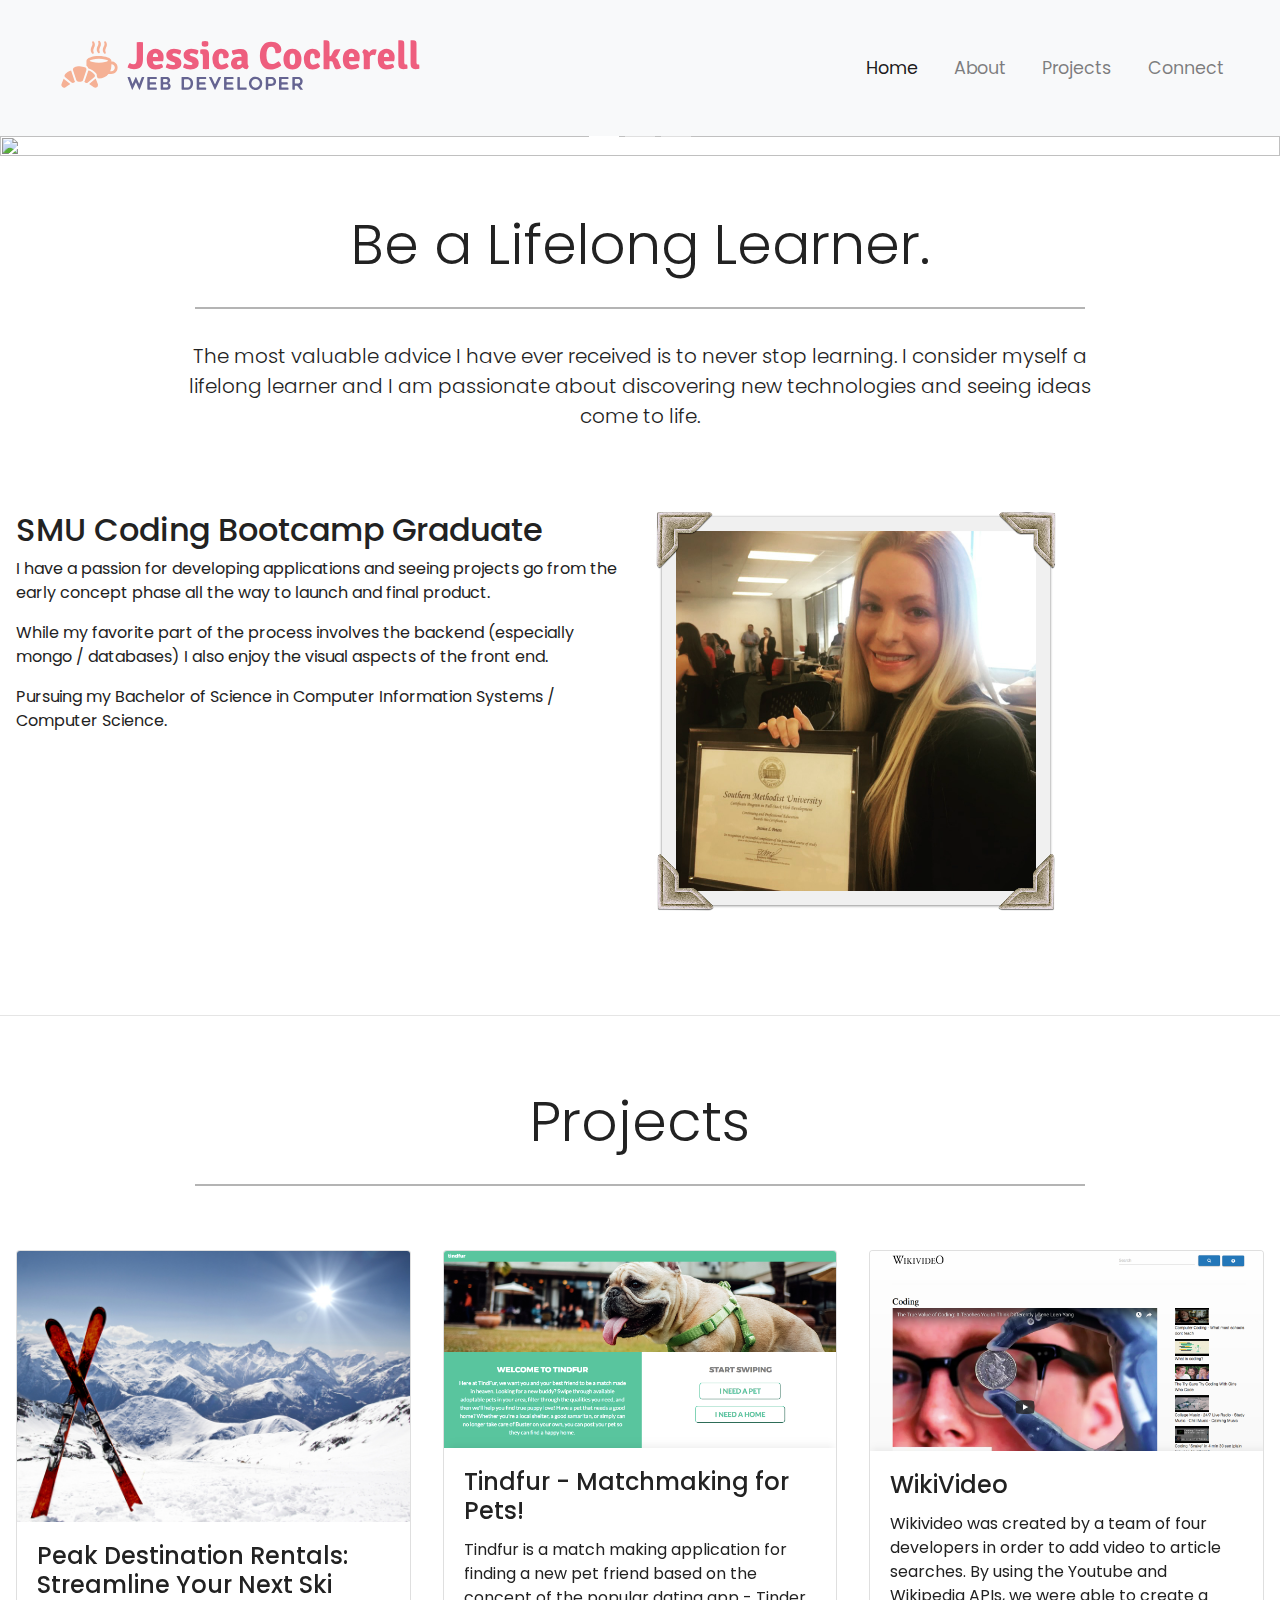
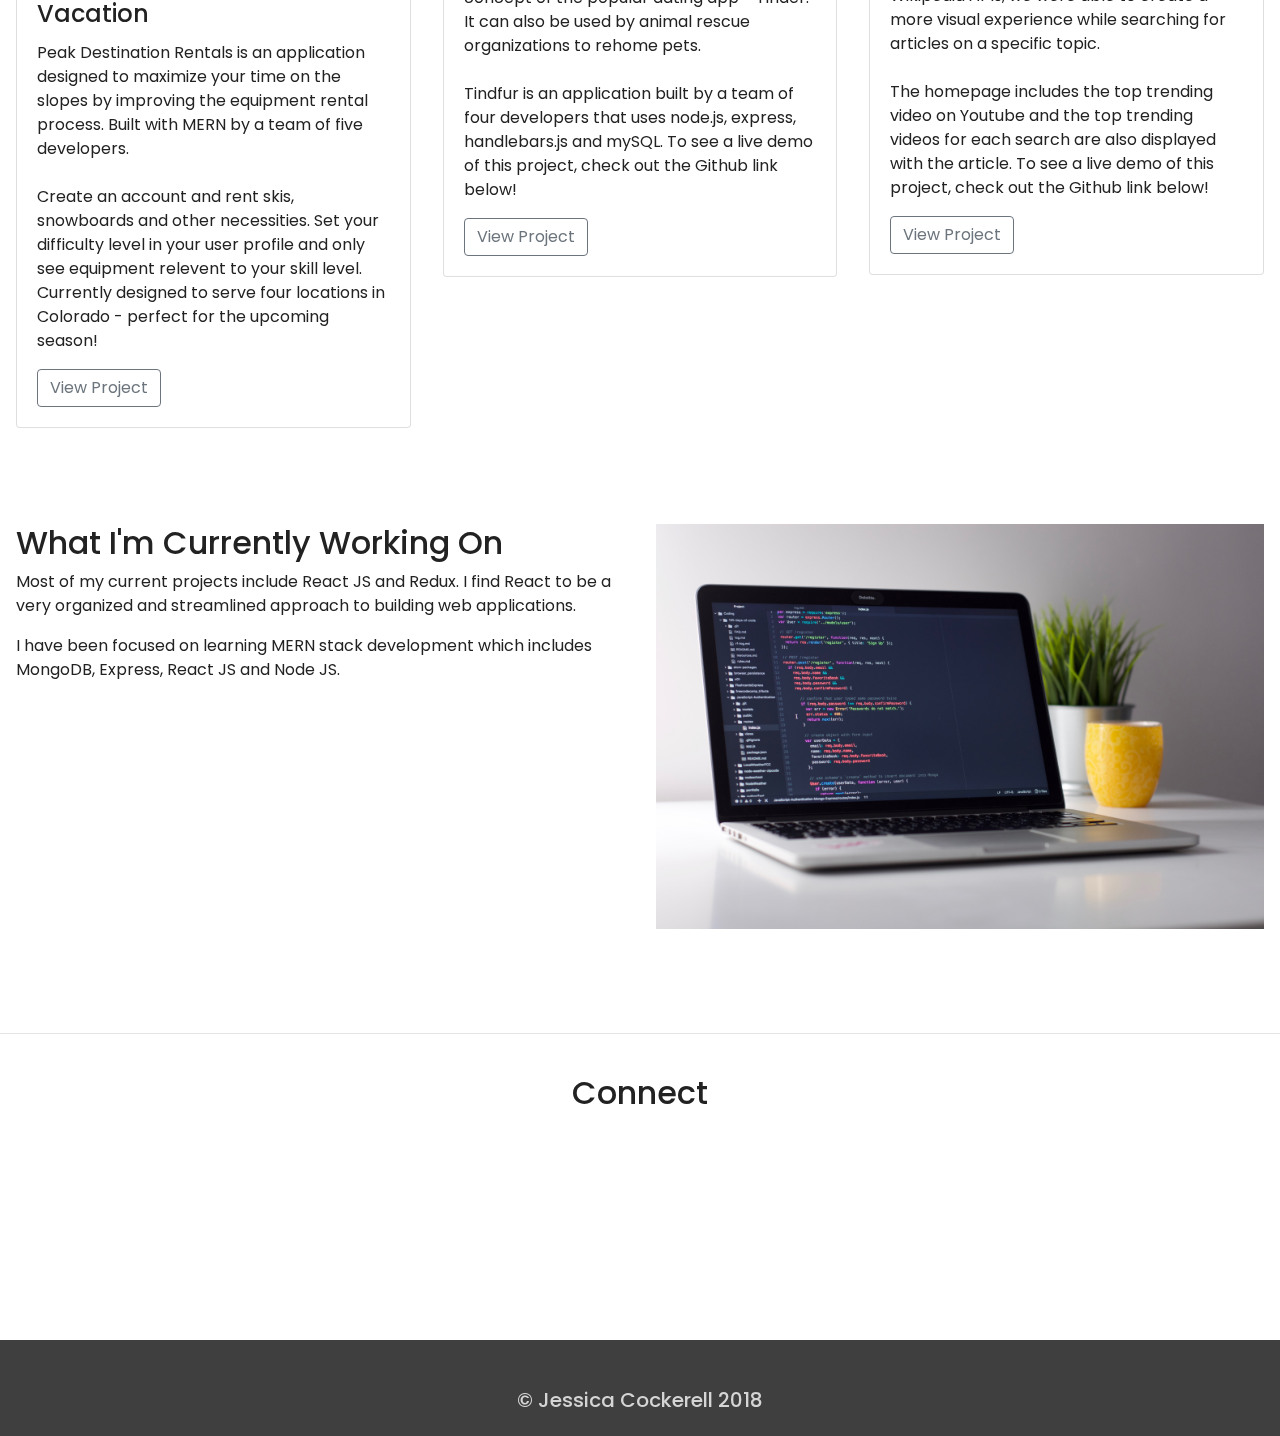
==== commit 5e4f3ea4: "Merge pull request #4 from JP211/dev" ====
--- a/src/index.html
+++ b/src/index.html
@@ -27,13 +27,13 @@
             <a class="nav-link" href="#">Home</a>
           </li>
           <li class="nav-item">
-            <a class="nav-link" href="#">About</a>
+            <a class="nav-link" href="#About">About</a>
           </li>
           <li class="nav-item">
-            <a class="nav-link" href="#">Projects</a>
+            <a class="nav-link" href="#Projects">Projects</a>
           </li>
           <li class="nav-item">
-            <a class="nav-link" href="#">Connect</a>
+            <a class="nav-link" href="#Connect">Connect</a>
           </li>
         </ul>
 
@@ -55,18 +55,18 @@
       <div class="carousel-inner">
         <div class="carousel-item active">
           <img src="assets/images/morningwork.jpg" />
-          <div class="carousel-caption">
+          <!-- <div class="carousel-caption">
             <h1 class="display-2">Jessica Cockerell</h1>
             <h3>Full Stack Web Developer</h3>
             <button type="button" class="btn btn-outline-light btn-lg">CONNECT</button>
             <button type="button" class="btn btn-primary btn-lg">See Projects</button>
-          </div>
+          </div> -->
         </div>
         <div class="carousel-item">
-          <img src="assets/images/morningwork.jpg" />
+          <img src="assets/images/dallas.jpg" />
         </div>
         <div class="carousel-item">
-          <img src="assets/images/marb.jpg" />
+          <img src="assets/images/class.png" />
         </div>
       </div>
     </div>
@@ -89,7 +89,7 @@
     <div class="container-fluid padding">
       <div class="row welcome text-center">
         <div class="col-12">
-          <h1 class="display-4">Be a Lifelong Learner.</h1>
+          <h1 class="display-4" id="About">Be a Lifelong Learner.</h1>
         </div>
         <hr />
         <div class="col-12">
@@ -99,7 +99,7 @@
     </div>
 
     <!--- Three Column Section -->
-    <div class="container-fluid padding">
+    <!-- <div class="container-fluid padding">
       <div class="row text-center padding">
         <div class="col-xs-12 col-sm-6 col-md-4">
           <i class="fas fa-code"></i>
@@ -118,7 +118,7 @@
         </div>
       </div>
       <hr class="my-4" />
-    </div>
+    </div> -->
 
     <!--- Two Column Section -->
     <div class="container-fluid padding">
@@ -129,10 +129,10 @@
           <p>While my favorite part of the process involves the backend (especially mongo / databases) I also enjoy the visual aspects of the front end.</p>
           <p>Pursuing my Bachelor of Science in Computer Information Systems / Computer Science. </p>
           <br />
-          <a href="#" class="btn btn-primary">Learn More</a>
+          <!-- <a href="#" class="btn btn-primary">Learn More</a> -->
         </div>
         <div class="col-lg-6">
-          <img src="assets/images/class.png" class="img-fluid" />
+          <img src="assets/images/grad2.png" class="img-fluid" />
         </div>
       </div>
     </div>
@@ -148,7 +148,7 @@
 
     <!--- Upcoming Events Section -->
 
-    <button class="fun" data-toggle="collapse" data-target="#emoji">Add upcoming events and conferences meetups and groups here.</button>
+    <!-- <button class="fun" data-toggle="collapse" data-target="#emoji">Add upcoming events and conferences meetups and groups here.</button>
     <div id="emoji" class="collapse">
       <div class="container-fluid padding">
         <div class="row text-center">
@@ -166,13 +166,13 @@
           </div>
         </div>
       </div>
-    </div>
+    </div> -->
 
     <!--- My Projects -->
     <div class="container-fluid padding">
       <div class="row welcome text-center">
         <div class="col-12">
-          <h1 class="display-4">See my Projects</h1>
+          <h1 class="display-4" id="Projects">Projects</h1>
         </div>
         <hr />
       </div>
@@ -229,13 +229,13 @@
     <div class="container-fluid padding">
       <div class="row padding">
         <div class="col-lg-6">
-          <h2>What I'm Currently Working On</h2>
+          <h2 id="Connect">What I'm Currently Working On</h2>
           <p>Most of my current projects include React JS and Redux. I find React to be a very organized and streamlined approach to building web applications.</p>
           <p>I have been focused on learning MERN stack development which includes MongoDB, Express, React JS and Node JS. </p>
           <br />
         </div>
         <div class="col-lg-6">
-          <img src="img/bootstrap2.png" class="img-fluid" />
+          <img src="assets/images/coding.jpg" class="img-fluid" />
         </div>
       </div>
     </div>
--- a/src/style.css
+++ b/src/style.css
@@ -243,7 +243,7 @@
   height: 100%;
 }
 #fixed {
-  background-image: url('img/mac.png');
+  background-image: url('assets/images/marb.jpg');
   position: fixed;
   display: block;
   top: 0;
